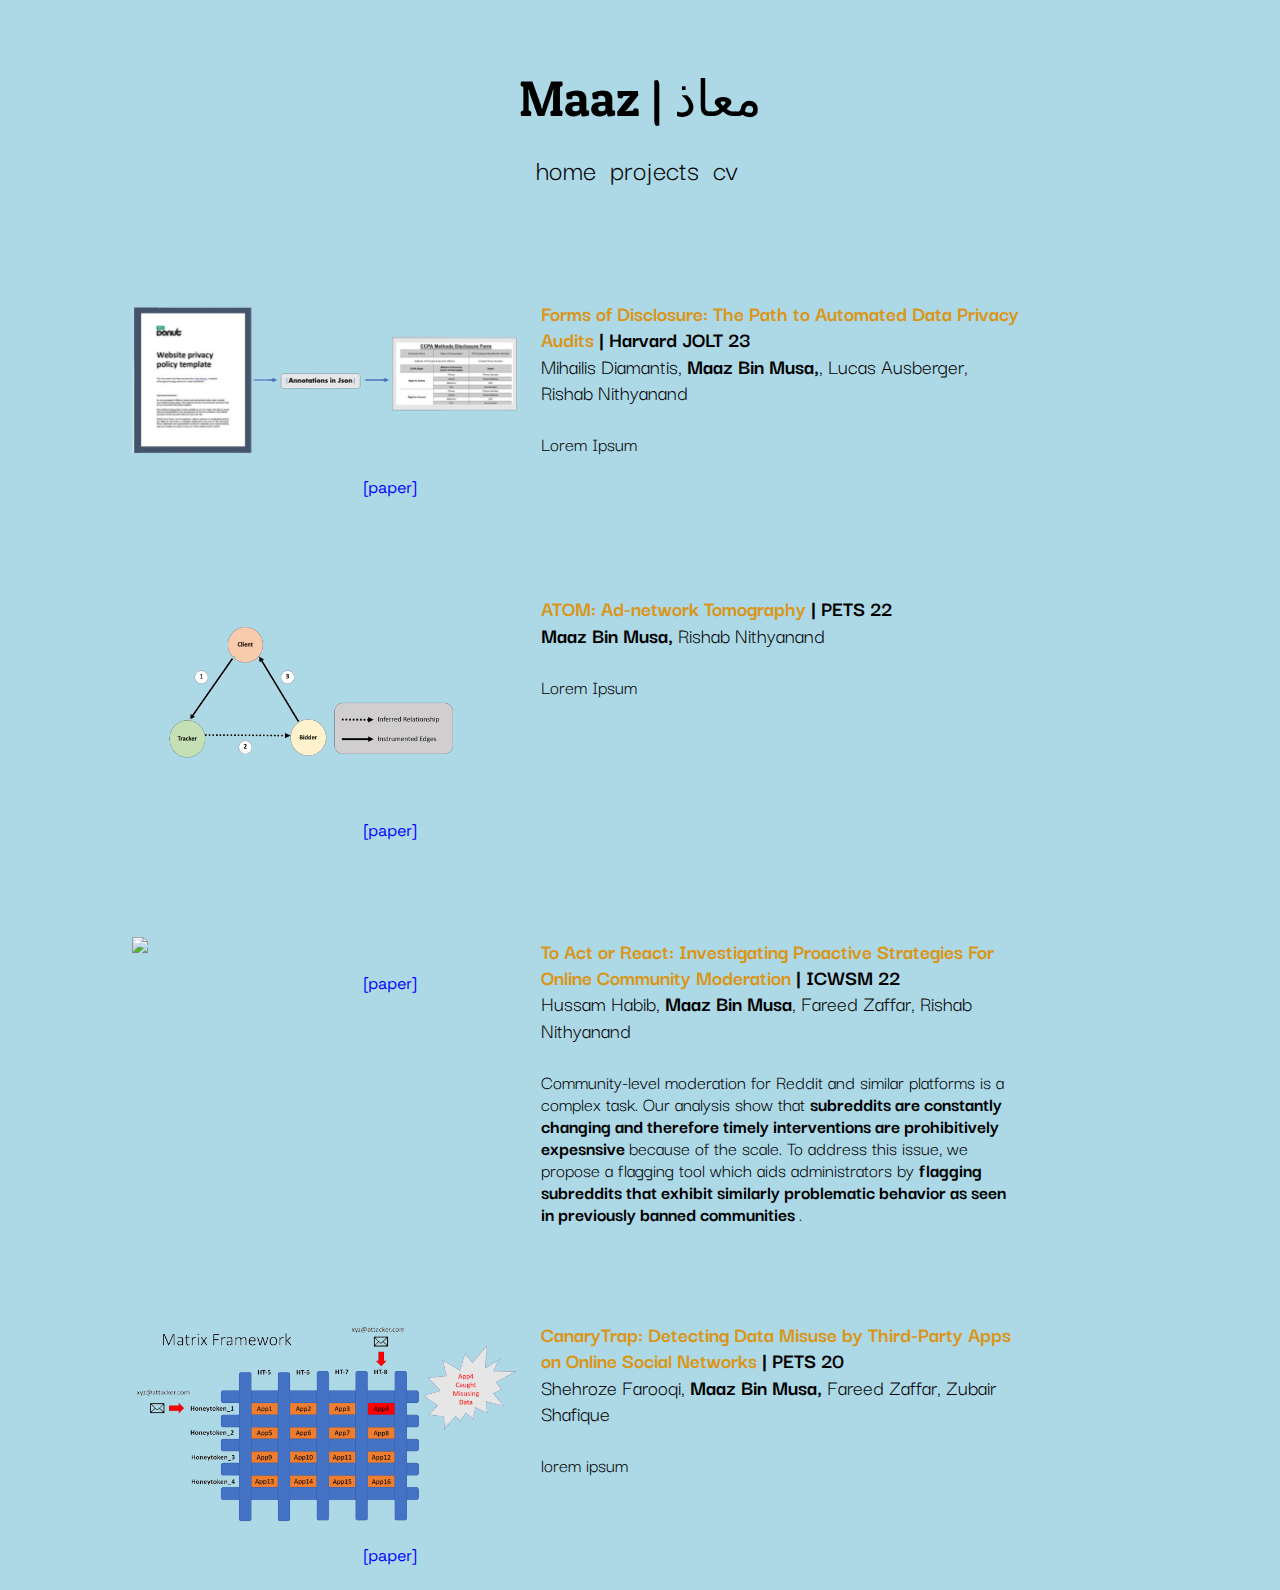
==== projects/index.html @ e2536876 "made my own" ====
<!DOCTYPE html>
<html>
    <head>
        <link rel="stylesheet" href="projectstyles.css" />
        <meta name="viewport" content="width=device-width, initial-scale=1">

    </head>

    <body style="background-color: #ADD8E6">
        <div class="header">
            <p class="name"> Maaz | معاذ </p>
        </div>
        <p class="nav">
            <a class="link" href="../index.html">home</a>&nbsp;
            <a class="link" href="index.html">projects</a>&nbsp;
            <!-- <a class="link "href="../blog/index.html">blog</a>&nbsp; -->
            <a class="link" href="../res/cv.pdf" target="_blank">cv</a>&nbsp;
        </p>

        
        <div class="main">

            <div class="left">
                <img class="plot" src="res/jolt.png">
                <p class="links"><a class="links" href="https://papers.ssrn.com/sol3/papers.cfm?abstract_id=4458285" target="_blank">[paper]</a></p>
            </div>


            <div class="right"> 

                <p class="text">
                    <strong style="color:#da9618;"> Forms of Disclosure: The Path to Automated Data Privacy Audits</strong> <strong>| Harvard JOLT 23 </strong>
                    <br>
                    Mihailis Diamantis, <strong>Maaz Bin Musa,</strong>, Lucas Ausberger, Rishab Nithyanand 
                    <br>
                    <br>
                </p>
                <p class="text-small">
                    Lorem Ipsum    
                </p>

            </div>

        </div>

        <div class="main">

            <div class="left">
                <img class="plot" src="res/Atom.png">
                <p class="links"><a class="links" href="https://petsymposium.org/2022/files/papers/issue4/popets-2022-0110.pdf" target="_blank">[paper]</a></p>
            </div>


            <div class="right"> 

                <p class="text">
                    <strong style="color:#da9618;"> ATOM: Ad-network Tomography</strong> <strong>| PETS 22 </strong>
                    <br>
                    <strong>Maaz Bin Musa,</strong> Rishab Nithyanand 
                    <br>
                    <br>
                </p>
                <p class="text-small">
                    Lorem Ipsum
                </p>

            </div>

        </div>

        <div class="main">

            <div class="left">
                <img class="plot" src="res/actorreact3.png">
                <p class="links"><a class="links" href="https://ojs.aaai.org/index.php/ICWSM/article/view/19290/19062" target="_blank">[paper]</a></p>
            </div>


            <div class="right"> 

                <p class="text">
                    <strong style="color:#da9618;"> To Act or React: Investigating Proactive Strategies For Online Community Moderation</strong> <strong>| ICWSM 22 </strong>
                    <br>
                    Hussam Habib,<strong>  Maaz Bin Musa</strong>, Fareed Zaffar, Rishab Nithyanand 
                    <br>
                    <br>
                </p>
                <p class="text-small">
                    Community-level moderation for Reddit and similar platforms is a complex task. Our analysis show that <strong> subreddits are constantly changing and therefore timely interventions are prohibitively expesnsive </strong> because of the scale. To address this issue, we propose a flagging tool which aids administrators by <strong> flagging subreddits that exhibit similarly problematic behavior as seen in previously banned communities </strong>.
                </p>

            </div>

        </div>

        <div class="main">

            <div class="left">
                <img class="plot" src="res/canarymatrix.png">
                <p class="links"><a class="links" href="https://petsymposium.org/popets/2020/popets-2020-0076.pdf" target="_blank">[paper]</a></p>
            </div>


            <div class="right"> 

                <p class="text">
                    <strong style="color:#da9618;"> CanaryTrap: Detecting Data Misuse by Third-Party Apps on Online Social Networks
                    </strong> <strong>| PETS 20 </strong>
                    <br>
                    Shehroze Farooqi,  <strong>Maaz Bin Musa,</strong> Fareed Zaffar, Zubair Shafique 
                    <br>
                    <br>
                </p>
                <p class="text-small">
                    lorem ipsum
                </p>

            </div>

        </div>

    </body>

</html>
---- projects/projectstyles.css ----
@import url('https://fonts.googleapis.com/css2?family=Darker+Grotesque:wght@400;700&family=Patua+One&family=Bagel+Fat+One&family=IBM+Plex+Mono&family=Nuosu+SIL&family=Space+Grotesk&family=Press+Start+2P&display=swap');
.header{
    padding-top: 40px;
}

.main {
    padding-top: 80px;
    display: flex;
    width: 60%;
    margin: 0 auto;
    /* min-width: 720px; */
}

.left {
    width: 35%;
    margin-right: 1%;
}

.right {
    width: 65%;
    margin-left: 2%;
    margin-bottom: 2%;
}


.plot{
    width: 150%;
    float: right;
    padding-bottom: 20px;
}

@media screen and (max-width: 720px) {
    .main {
        flex-direction: column;
        align-items: center;
    }


    .left{
        width: 100%;
        align-items: center;
        text-align: center;
    }

    .plot{
        float: none;
        width: 100%;
        padding: 4%;
    }

    .right{
        width: 130%;
        padding-bottom: 30px;
    }

    
}

.name{
    font-family: 'Patua One';
    font-size: 50px;
    text-align: center;
    line-height: 0%;
}

.nav{
    font-family: 'Darker Grotesque';
    font-size: 30px;
    text-align: center;
    /* padding-bottom: 80px; */
    color: inherit;
}

.link{
    color: black;
    text-decoration: none;
}

.link:hover{
    text-decoration: underline;
}


.text-small{
    padding-top: 1px;
    font-family: 'Darker Grotesque';
    font-size: 20px;
    margin: 0;
    /* margin-right: 50px; */
    line-height: 110%;
    /* width: 80%; */
 }
 

.text{
    padding-top: 1px;
    font-family: 'Darker Grotesque';
    font-size: 22px;
    margin: 0;
    /* margin-right: 50px; */
    line-height: 120%;
    /* width: 80%; */
 }
 


 .date{
     font-family: "IBM Plex Mono";
 }


 .links{
    text-align: center;
    color: blue;
    text-decoration: none;
    font-family: "Space Grotesk";
    font-size: 10;
}
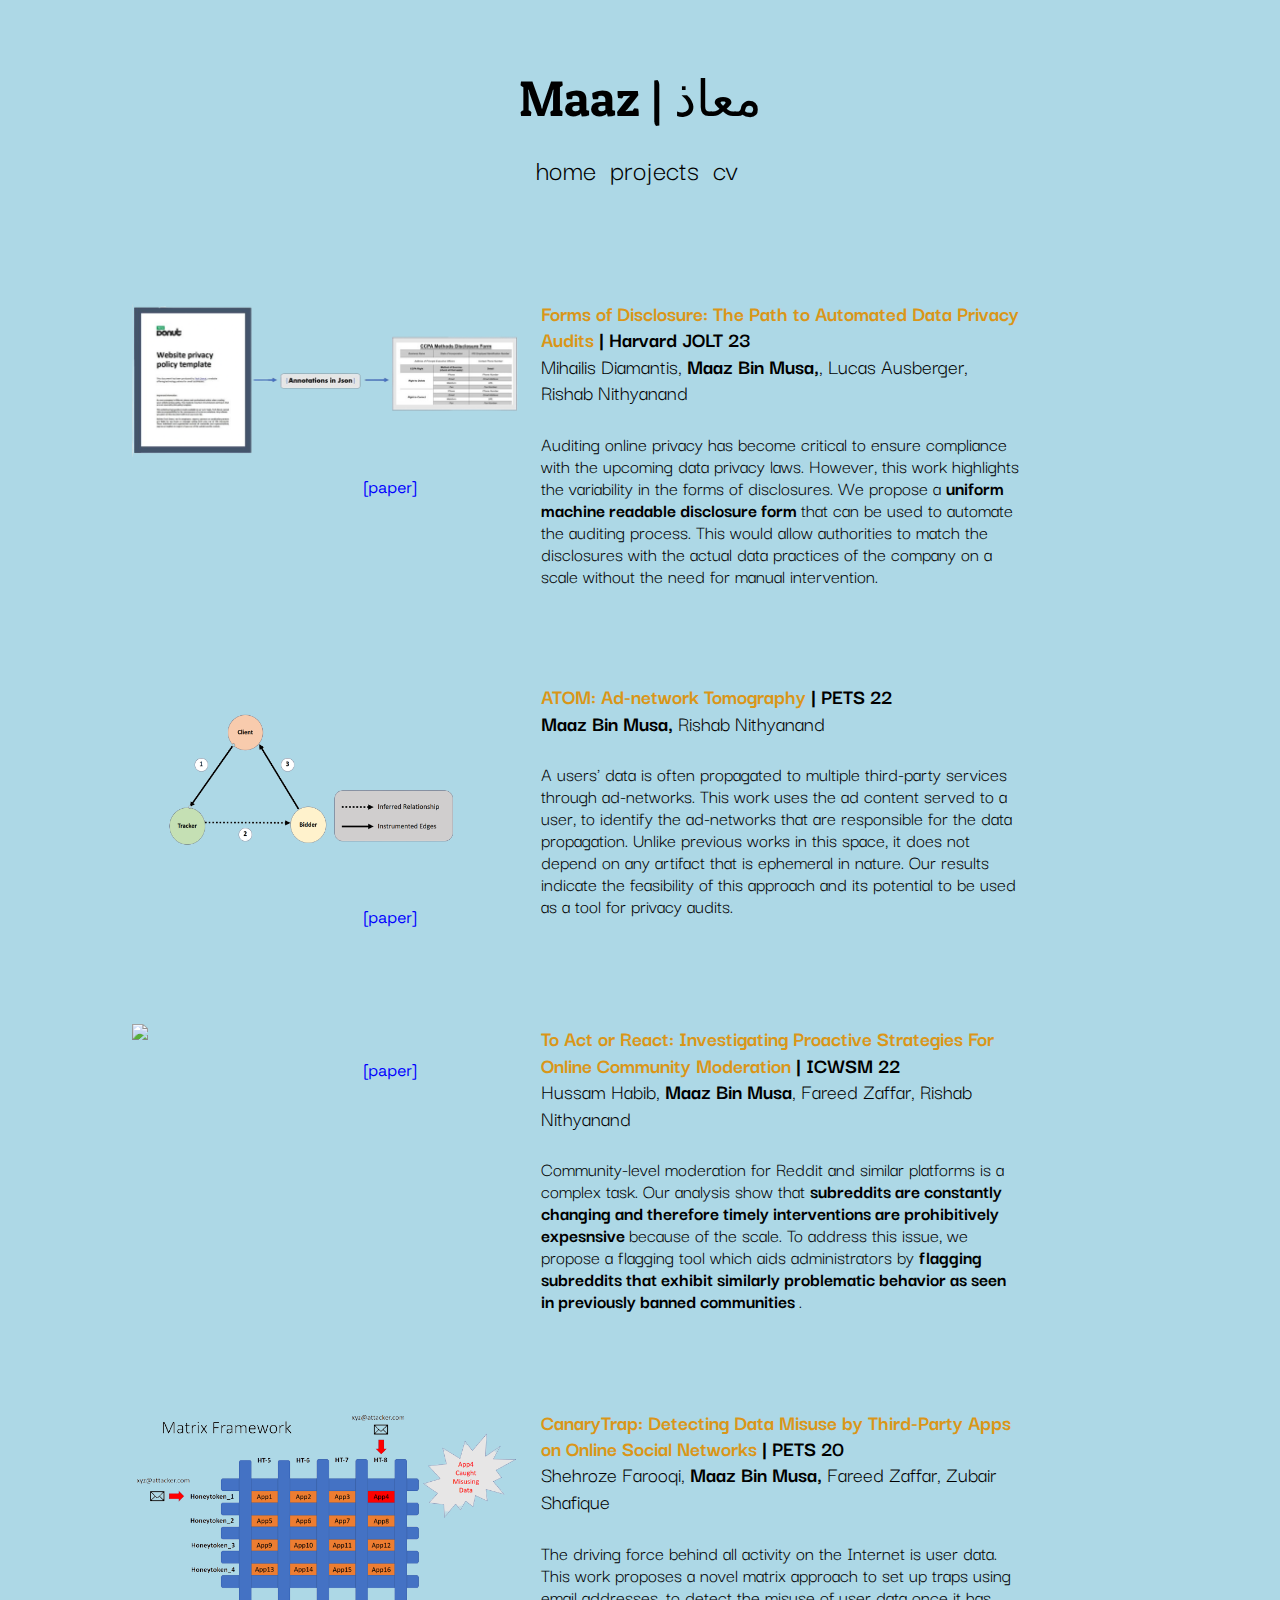
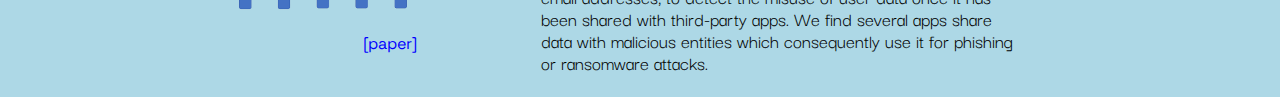
==== commit ad78c52c: "projects page text added" ====
--- a/projects/index.html
+++ b/projects/index.html
@@ -36,7 +36,10 @@
                     <br>
                 </p>
                 <p class="text-small">
-                    Lorem Ipsum    
+                    Auditing online privacy has become critical to ensure compliance with the upcoming data privacy laws. However, this work 
+                    highlights the variability in the forms of disclosures. We propose a <strong> uniform machine readable disclosure form </strong> 
+                    that can be used to automate the auditing process. This would allow authorities to match the disclosures with the actual 
+                    data practices of the company on a scale without the need for manual intervention.   
                 </p>
 
             </div>
@@ -61,7 +64,10 @@
                     <br>
                 </p>
                 <p class="text-small">
-                    Lorem Ipsum
+                    A users' data is often propagated to multiple third-party services through ad-networks. This work uses the ad 
+                    content served to a user, to identify the ad-networks that are responsible for the data propagation. Unlike 
+                    previous works in this space, it does not depend on any artifact that is ephemeral in nature. Our results 
+                    indicate the feasibility of this approach and its potential to be used as a tool for privacy audits.
                 </p>
 
             </div>
@@ -86,7 +92,10 @@
                     <br>
                 </p>
                 <p class="text-small">
-                    Community-level moderation for Reddit and similar platforms is a complex task. Our analysis show that <strong> subreddits are constantly changing and therefore timely interventions are prohibitively expesnsive </strong> because of the scale. To address this issue, we propose a flagging tool which aids administrators by <strong> flagging subreddits that exhibit similarly problematic behavior as seen in previously banned communities </strong>.
+                    Community-level moderation for Reddit and similar platforms is a complex task. Our analysis show that 
+                    <strong> subreddits are constantly changing and therefore timely interventions are prohibitively expesnsive </strong> 
+                    because of the scale. To address this issue, we propose a flagging tool which aids administrators by 
+                    <strong> flagging subreddits that exhibit similarly problematic behavior as seen in previously banned communities </strong>.
                 </p>
 
             </div>
@@ -112,7 +121,9 @@
                     <br>
                 </p>
                 <p class="text-small">
-                    lorem ipsum
+                    The driving force behind all activity on the Internet is user data. This work proposes a novel matrix approach to
+                    set up traps using email addresses, to detect the misuse of user data once it has been shared with third-party apps. 
+                    We find several apps share data with malicious entities which consequently use it for phishing or ransomware attacks. 
                 </p>
 
             </div>
